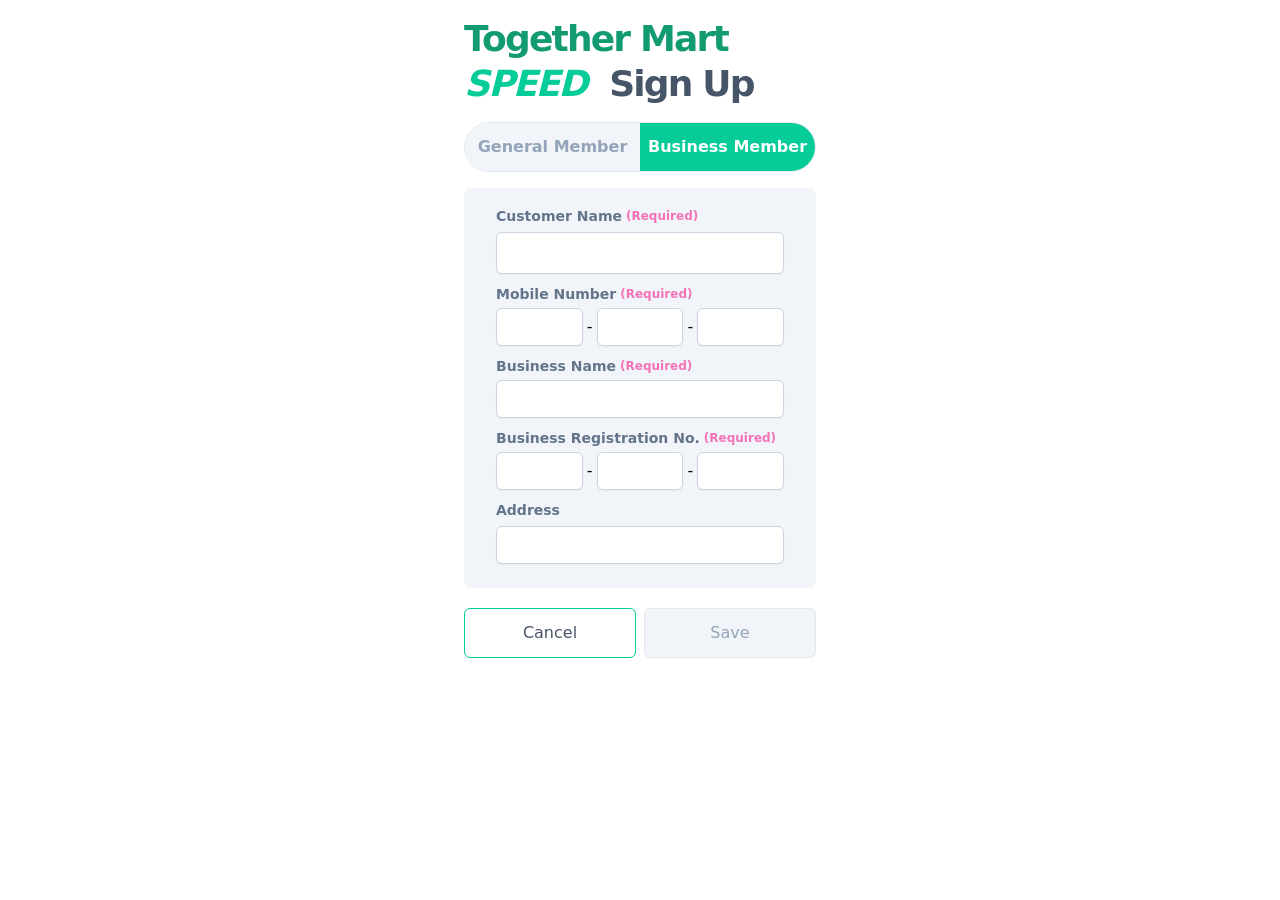
==== page2.html @ a51a75c3 "first commit" ====
<!DOCTYPE html>
<html lang="en">

    <head>
        <meta charset="utf-8">
        <meta name="viewport" content="width=device-width, initial-scale=1">
        <link rel="stylesheet" href="./output.css" />
    </head>

    <body class="" data-i18n-page="signup">
        <div class="max-w-96 mx-auto">
            <div class="mx-4 py-4">
                <div class="lang-switch" role="group" aria-label="Language switcher" style="display:none">
                    <button type="button" class="lang-btn" data-lang-switch="en">EN</button>
                    <button type="button" class="lang-btn" data-lang-switch="zh">中文</button>
                </div>
                <p class="text-4xl leading-tight font-bold tracking-tighter text-emerald-600/95" data-i18n="brand">투게더마트</p>
                <p class="text-4xl leading-tight font-bold tracking-tighter text-slate-600"><span class="text-[#06CC99] italic mr-3" data-i18n="speed">SPEED</span> <span data-i18n="signupTitle">회원가입</span>
                </p>
            </div>
            <div class="">
                <div class="flex mx-4 rounded-full border font-bold border-slate-200 overflow-hidden">
                    <a id="1" class="flex-1 py-3 text-center bg-slate-100 text-slate-400" data-i18n="memberGeneral">일반회원</a>
                    <a id="2" class="flex-1 py-3 text-center bg-[#06CC99] text-white" data-i18n="memberBusiness">사업자회원</a>
                </div>
                <div class="mt-4 my-2">
                    <form>
                        <div class="mx-4 px-8 py-4 bg-slate-100 rounded-md">
                            <div class="mb-2">
                                <label class="flex items-center text-sm leading-6 text-slate-500 font-bold"><span data-i18n="customerNameLabel">고객명</span><span class="ml-1 text-xs text-pink-400" data-i18n="requiredLabel">(필수)</span></label>
                                <div class="relative mt-1">
                                    <input class="block w-full p-1.5 rounded-md border border-slate-300 shadow-sm text-gray-900 outline-none text-lg placeholder:text-gray-400 focus:border-[#06CC99]" placeholder="" type="text" value="" name="name" />
                                </div>
                            </div>
                            <div class="my-2">
                                <label class="flex items-center text-sm leading-6 text-slate-500 font-bold"><span data-i18n="mobileLabel">휴대폰 번호</span><span class="ml-1 text-xs text-pink-400" data-i18n="requiredLabel">(필수)</span></label>
                                <div class="relative flex mt-0.5 gap-1 items-center">
                                    <input maxlength="3" class="flex-1 min-w-0 px-1.5 py-1 rounded-md border border-slate-300 shadow-sm text-gray-900 text-center outline-none text-lg placeholder:text-gray-400 focus:border-[#06CC99]" placeholder="" type="tel" value="" name="phone" />
                                    <span>-</span>
                                    <input maxlength="4" class="flex-1 min-w-0 px-1.5 py-1 rounded-md border border-slate-300 shadow-sm text-gray-900 text-center outline-none text-lg placeholder:text-gray-400 focus:border-[#06CC99]" placeholder="" type="tel" value="" name="phone" />
                                    <span>-</span>
                                    <input maxlength="4" class="flex-1 min-w-0 px-1.5 py-1 rounded-md border border-slate-300 shadow-sm text-gray-900 text-center outline-none text-lg placeholder:text-gray-400 focus:border-[#06CC99]" placeholder="" type="tel" value="" name="phone" />
                                </div>
                            </div>
                            <div>
                                <div class="my-2">
                                    <label class="flex items-center text-sm leading-6 text-slate-500 font-bold"><span data-i18n="businessNameLabel">사업자명</span><span class="ml-1 text-xs text-pink-400" data-i18n="requiredLabel">(필수)</span></label>
                                    <div class="relative mt-0.5">
                                        <input class="block w-full px-1.5 py-1 rounded-md border border-slate-300 shadow-sm text-gray-900 outline-none text-lg placeholder:text-gray-400 focus:border-[#06CC99]" placeholder="" type="text" value="" name="text" />
                                    </div>
                                </div>
                                <div class="my-2">
                                    <label class="flex items-center text-sm leading-6 text-slate-500 font-bold"><span data-i18n="businessNumberLabel">사업자번호</span><span class="ml-1 text-xs text-pink-400" data-i18n="requiredLabel">(필수)</span></label>
                                    <div class="relative flex mt-0.5 gap-1 items-center">
                                        <input maxlength="3" class="flex-1 min-w-0 px-1.5 py-1 rounded-md border border-slate-300 shadow-sm text-gray-900 text-center outline-none text-lg placeholder:text-gray-400 focus:border-[#06CC99]" placeholder="" type="tel" value="" name="number" />
                                        <span>-</span>
                                        <input maxlength="2" class="flex-1 min-w-0 px-1.5 py-1 rounded-md border border-slate-300 shadow-sm text-gray-900 text-center outline-none text-lg placeholder:text-gray-400 focus:border-[#06CC99]" placeholder="" type="tel" value="" name="number" />
                                        <span>-</span>
                                        <input maxlength="5" class="flex-1 min-w-0 px-1.5 py-1 rounded-md border border-slate-300 shadow-sm text-gray-900 text-center outline-none text-lg placeholder:text-gray-400 focus:border-[#06CC99]" placeholder="" type="tel" value="" name="number" />
                                    </div>
                                </div>
                            </div>
                            <div class="my-2">
                                <label class="block text-sm leading-6 text-slate-500 font-bold" data-i18n="addressLabel">주소</label>
                                <div class="relative mt-1">
                                    <input id="adress" class="block w-full px-1.5 py-1 rounded-md border border-slate-300 shadow-sm text-gray-900 outline-none text-lg placeholder:text-gray-400 focus:border-[#06CC99]" placeholder="" type="text" name="price" />
                                </div>
                            </div>
                        </div>
                    </form>
                </div>
            </div>
            <div class="flex mt-2 px-4 py-3 gap-2 bg-white">
                <button class="block w-full p-3 border border-[#06CC99] rounded-md text-slate-600" data-i18n="cancel">취소</button>
                <button disabled="" class="block w-full p-3 border text-center rounded-md bg-slate-100 text-slate-400" data-i18n="save">저장</button>
            </div>
        </div>
        <script src="./i18n.js"></script>
    </body>
</html>
---- output.css ----
*, ::before, ::after {
  --tw-border-spacing-x: 0;
  --tw-border-spacing-y: 0;
  --tw-translate-x: 0;
  --tw-translate-y: 0;
  --tw-rotate: 0;
  --tw-skew-x: 0;
  --tw-skew-y: 0;
  --tw-scale-x: 1;
  --tw-scale-y: 1;
  --tw-pan-x:  ;
  --tw-pan-y:  ;
  --tw-pinch-zoom:  ;
  --tw-scroll-snap-strictness: proximity;
  --tw-gradient-from-position:  ;
  --tw-gradient-via-position:  ;
  --tw-gradient-to-position:  ;
  --tw-ordinal:  ;
  --tw-slashed-zero:  ;
  --tw-numeric-figure:  ;
  --tw-numeric-spacing:  ;
  --tw-numeric-fraction:  ;
  --tw-ring-inset:  ;
  --tw-ring-offset-width: 0px;
  --tw-ring-offset-color: #fff;
  --tw-ring-color: rgb(59 130 246 / 0.5);
  --tw-ring-offset-shadow: 0 0 #0000;
  --tw-ring-shadow: 0 0 #0000;
  --tw-shadow: 0 0 #0000;
  --tw-shadow-colored: 0 0 #0000;
  --tw-blur:  ;
  --tw-brightness:  ;
  --tw-contrast:  ;
  --tw-grayscale:  ;
  --tw-hue-rotate:  ;
  --tw-invert:  ;
  --tw-saturate:  ;
  --tw-sepia:  ;
  --tw-drop-shadow:  ;
  --tw-backdrop-blur:  ;
  --tw-backdrop-brightness:  ;
  --tw-backdrop-contrast:  ;
  --tw-backdrop-grayscale:  ;
  --tw-backdrop-hue-rotate:  ;
  --tw-backdrop-invert:  ;
  --tw-backdrop-opacity:  ;
  --tw-backdrop-saturate:  ;
  --tw-backdrop-sepia:  ;
  --tw-contain-size:  ;
  --tw-contain-layout:  ;
  --tw-contain-paint:  ;
  --tw-contain-style:  ;
}

::backdrop {
  --tw-border-spacing-x: 0;
  --tw-border-spacing-y: 0;
  --tw-translate-x: 0;
  --tw-translate-y: 0;
  --tw-rotate: 0;
  --tw-skew-x: 0;
  --tw-skew-y: 0;
  --tw-scale-x: 1;
  --tw-scale-y: 1;
  --tw-pan-x:  ;
  --tw-pan-y:  ;
  --tw-pinch-zoom:  ;
  --tw-scroll-snap-strictness: proximity;
  --tw-gradient-from-position:  ;
  --tw-gradient-via-position:  ;
  --tw-gradient-to-position:  ;
  --tw-ordinal:  ;
  --tw-slashed-zero:  ;
  --tw-numeric-figure:  ;
  --tw-numeric-spacing:  ;
  --tw-numeric-fraction:  ;
  --tw-ring-inset:  ;
  --tw-ring-offset-width: 0px;
  --tw-ring-offset-color: #fff;
  --tw-ring-color: rgb(59 130 246 / 0.5);
  --tw-ring-offset-shadow: 0 0 #0000;
  --tw-ring-shadow: 0 0 #0000;
  --tw-shadow: 0 0 #0000;
  --tw-shadow-colored: 0 0 #0000;
  --tw-blur:  ;
  --tw-brightness:  ;
  --tw-contrast:  ;
  --tw-grayscale:  ;
  --tw-hue-rotate:  ;
  --tw-invert:  ;
  --tw-saturate:  ;
  --tw-sepia:  ;
  --tw-drop-shadow:  ;
  --tw-backdrop-blur:  ;
  --tw-backdrop-brightness:  ;
  --tw-backdrop-contrast:  ;
  --tw-backdrop-grayscale:  ;
  --tw-backdrop-hue-rotate:  ;
  --tw-backdrop-invert:  ;
  --tw-backdrop-opacity:  ;
  --tw-backdrop-saturate:  ;
  --tw-backdrop-sepia:  ;
  --tw-contain-size:  ;
  --tw-contain-layout:  ;
  --tw-contain-paint:  ;
  --tw-contain-style:  ;
}

/*
! tailwindcss v3.4.14 | MIT License | https://tailwindcss.com
*/

/*
1. Prevent padding and border from affecting element width. (https://github.com/mozdevs/cssremedy/issues/4)
2. Allow adding a border to an element by just adding a border-width. (https://github.com/tailwindcss/tailwindcss/pull/116)
*/

*,
::before,
::after {
  box-sizing: border-box;
  /* 1 */
  border-width: 0;
  /* 2 */
  border-style: solid;
  /* 2 */
  border-color: #e5e7eb;
  /* 2 */
}

::before,
::after {
  --tw-content: '';
}

/*
1. Use a consistent sensible line-height in all browsers.
2. Prevent adjustments of font size after orientation changes in iOS.
3. Use a more readable tab size.
4. Use the user's configured `sans` font-family by default.
5. Use the user's configured `sans` font-feature-settings by default.
6. Use the user's configured `sans` font-variation-settings by default.
7. Disable tap highlights on iOS
*/

html,
:host {
  line-height: 1.5;
  /* 1 */
  -webkit-text-size-adjust: 100%;
  /* 2 */
  -moz-tab-size: 4;
  /* 3 */
  -o-tab-size: 4;
     tab-size: 4;
  /* 3 */
  font-family: ui-sans-serif, system-ui, sans-serif, "Apple Color Emoji", "Segoe UI Emoji", "Segoe UI Symbol", "Noto Color Emoji";
  /* 4 */
  font-feature-settings: normal;
  /* 5 */
  font-variation-settings: normal;
  /* 6 */
  -webkit-tap-highlight-color: transparent;
  /* 7 */
}

/*
1. Remove the margin in all browsers.
2. Inherit line-height from `html` so users can set them as a class directly on the `html` element.
*/

body {
  margin: 0;
  /* 1 */
  line-height: inherit;
  /* 2 */
}

/*
1. Add the correct height in Firefox.
2. Correct the inheritance of border color in Firefox. (https://bugzilla.mozilla.org/show_bug.cgi?id=190655)
3. Ensure horizontal rules are visible by default.
*/

hr {
  height: 0;
  /* 1 */
  color: inherit;
  /* 2 */
  border-top-width: 1px;
  /* 3 */
}

/*
Add the correct text decoration in Chrome, Edge, and Safari.
*/

abbr:where([title]) {
  -webkit-text-decoration: underline dotted;
          text-decoration: underline dotted;
}

/*
Remove the default font size and weight for headings.
*/

h1,
h2,
h3,
h4,
h5,
h6 {
  font-size: inherit;
  font-weight: inherit;
}

/*
Reset links to optimize for opt-in styling instead of opt-out.
*/

a {
  color: inherit;
  text-decoration: inherit;
}

/*
Add the correct font weight in Edge and Safari.
*/

b,
strong {
  font-weight: bolder;
}

/*
1. Use the user's configured `mono` font-family by default.
2. Use the user's configured `mono` font-feature-settings by default.
3. Use the user's configured `mono` font-variation-settings by default.
4. Correct the odd `em` font sizing in all browsers.
*/

code,
kbd,
samp,
pre {
  font-family: ui-monospace, SFMono-Regular, Menlo, Monaco, Consolas, "Liberation Mono", "Courier New", monospace;
  /* 1 */
  font-feature-settings: normal;
  /* 2 */
  font-variation-settings: normal;
  /* 3 */
  font-size: 1em;
  /* 4 */
}

/*
Add the correct font size in all browsers.
*/

small {
  font-size: 80%;
}

/*
Prevent `sub` and `sup` elements from affecting the line height in all browsers.
*/

sub,
sup {
  font-size: 75%;
  line-height: 0;
  position: relative;
  vertical-align: baseline;
}

sub {
  bottom: -0.25em;
}

sup {
  top: -0.5em;
}

/*
1. Remove text indentation from table contents in Chrome and Safari. (https://bugs.chromium.org/p/chromium/issues/detail?id=999088, https://bugs.webkit.org/show_bug.cgi?id=201297)
2. Correct table border color inheritance in all Chrome and Safari. (https://bugs.chromium.org/p/chromium/issues/detail?id=935729, https://bugs.webkit.org/show_bug.cgi?id=195016)
3. Remove gaps between table borders by default.
*/

table {
  text-indent: 0;
  /* 1 */
  border-color: inherit;
  /* 2 */
  border-collapse: collapse;
  /* 3 */
}

/*
1. Change the font styles in all browsers.
2. Remove the margin in Firefox and Safari.
3. Remove default padding in all browsers.
*/

button,
input,
optgroup,
select,
textarea {
  font-family: inherit;
  /* 1 */
  font-feature-settings: inherit;
  /* 1 */
  font-variation-settings: inherit;
  /* 1 */
  font-size: 100%;
  /* 1 */
  font-weight: inherit;
  /* 1 */
  line-height: inherit;
  /* 1 */
  letter-spacing: inherit;
  /* 1 */
  color: inherit;
  /* 1 */
  margin: 0;
  /* 2 */
  padding: 0;
  /* 3 */
}

/*
Remove the inheritance of text transform in Edge and Firefox.
*/

button,
select {
  text-transform: none;
}

/*
1. Correct the inability to style clickable types in iOS and Safari.
2. Remove default button styles.
*/

button,
input:where([type='button']),
input:where([type='reset']),
input:where([type='submit']) {
  -webkit-appearance: button;
  /* 1 */
  background-color: transparent;
  /* 2 */
  background-image: none;
  /* 2 */
}

/*
Use the modern Firefox focus style for all focusable elements.
*/

:-moz-focusring {
  outline: auto;
}

/*
Remove the additional `:invalid` styles in Firefox. (https://github.com/mozilla/gecko-dev/blob/2f9eacd9d3d995c937b4251a5557d95d494c9be1/layout/style/res/forms.css#L728-L737)
*/

:-moz-ui-invalid {
  box-shadow: none;
}

/*
Add the correct vertical alignment in Chrome and Firefox.
*/

progress {
  vertical-align: baseline;
}

/*
Correct the cursor style of increment and decrement buttons in Safari.
*/

::-webkit-inner-spin-button,
::-webkit-outer-spin-button {
  height: auto;
}

/*
1. Correct the odd appearance in Chrome and Safari.
2. Correct the outline style in Safari.
*/

[type='search'] {
  -webkit-appearance: textfield;
  /* 1 */
  outline-offset: -2px;
  /* 2 */
}

/*
Remove the inner padding in Chrome and Safari on macOS.
*/

::-webkit-search-decoration {
  -webkit-appearance: none;
}

/*
1. Correct the inability to style clickable types in iOS and Safari.
2. Change font properties to `inherit` in Safari.
*/

::-webkit-file-upload-button {
  -webkit-appearance: button;
  /* 1 */
  font: inherit;
  /* 2 */
}

/*
Add the correct display in Chrome and Safari.
*/

summary {
  display: list-item;
}

/*
Removes the default spacing and border for appropriate elements.
*/

blockquote,
dl,
dd,
h1,
h2,
h3,
h4,
h5,
h6,
hr,
figure,
p,
pre {
  margin: 0;
}

fieldset {
  margin: 0;
  padding: 0;
}

legend {
  padding: 0;
}

ol,
ul,
menu {
  list-style: none;
  margin: 0;
  padding: 0;
}

/*
Reset default styling for dialogs.
*/

dialog {
  padding: 0;
}

/*
Prevent resizing textareas horizontally by default.
*/

textarea {
  resize: vertical;
}

/*
1. Reset the default placeholder opacity in Firefox. (https://github.com/tailwindlabs/tailwindcss/issues/3300)
2. Set the default placeholder color to the user's configured gray 400 color.
*/

input::-moz-placeholder, textarea::-moz-placeholder {
  opacity: 1;
  /* 1 */
  color: #9ca3af;
  /* 2 */
}

input::placeholder,
textarea::placeholder {
  opacity: 1;
  /* 1 */
  color: #9ca3af;
  /* 2 */
}

/*
Set the default cursor for buttons.
*/

button,
[role="button"] {
  cursor: pointer;
}

/*
Make sure disabled buttons don't get the pointer cursor.
*/

:disabled {
  cursor: default;
}

/*
1. Make replaced elements `display: block` by default. (https://github.com/mozdevs/cssremedy/issues/14)
2. Add `vertical-align: middle` to align replaced elements more sensibly by default. (https://github.com/jensimmons/cssremedy/issues/14#issuecomment-634934210)
   This can trigger a poorly considered lint error in some tools but is included by design.
*/

img,
svg,
video,
canvas,
audio,
iframe,
embed,
object {
  display: block;
  /* 1 */
  vertical-align: middle;
  /* 2 */
}

/*
Constrain images and videos to the parent width and preserve their intrinsic aspect ratio. (https://github.com/mozdevs/cssremedy/issues/14)
*/

img,
video {
  max-width: 100%;
  height: auto;
}

/* Make elements with the HTML hidden attribute stay hidden by default */

[hidden]:where(:not([hidden="until-found"])) {
  display: none;
}

.fixed {
  position: fixed;
}

.absolute {
  position: absolute;
}

.relative {
  position: relative;
}

.bottom-0 {
  bottom: 0px;
}

.bottom-24 {
  bottom: 6rem;
}

.left-0 {
  left: 0px;
}

.right-0 {
  right: 0px;
}

.right-2 {
  right: 0.5rem;
}

.top-0 {
  top: 0px;
}

.top-2 {
  top: 0.5rem;
}

.top-6 {
  top: 1.5rem;
}

.z-50 {
  z-index: 50;
}

.mx-4 {
  margin-left: 1rem;
  margin-right: 1rem;
}

.mx-auto {
  margin-left: auto;
  margin-right: auto;
}

.my-2 {
  margin-top: 0.5rem;
  margin-bottom: 0.5rem;
}

.mb-2 {
  margin-bottom: 0.5rem;
}

.mb-24 {
  margin-bottom: 6rem;
}

.mb-4 {
  margin-bottom: 1rem;
}

.ml-1 {
  margin-left: 0.25rem;
}

.mr-1 {
  margin-right: 0.25rem;
}

.mr-3 {
  margin-right: 0.75rem;
}

.mt-0\.5 {
  margin-top: 0.125rem;
}

.mt-1 {
  margin-top: 0.25rem;
}

.mt-2 {
  margin-top: 0.5rem;
}

.mt-4 {
  margin-top: 1rem;
}

.mt-6 {
  margin-top: 1.5rem;
}

.block {
  display: block;
}

.flex {
  display: flex;
}

.table {
  display: table;
}

.h-3 {
  height: 0.75rem;
}

.h-3\/4 {
  height: 75%;
}

.h-96 {
  height: 24rem;
}

.h-full {
  height: 100%;
}

.w-12 {
  width: 3rem;
}

.w-24 {
  width: 6rem;
}

.w-28 {
  width: 7rem;
}

.w-3 {
  width: 0.75rem;
}

.w-5\/6 {
  width: 83.333333%;
}

.w-full {
  width: 100%;
}

.min-w-0 {
  min-width: 0px;
}

.max-w-96 {
  max-width: 24rem;
}

.flex-1 {
  flex: 1 1 0%;
}

.flex-col {
  flex-direction: column;
}

.items-center {
  align-items: center;
}

.justify-center {
  justify-content: center;
}

.gap-1 {
  gap: 0.25rem;
}

.gap-2 {
  gap: 0.5rem;
}

.overflow-hidden {
  overflow: hidden;
}

.overflow-y-scroll {
  overflow-y: scroll;
}

.break-all {
  word-break: break-all;
}

.rounded-full {
  border-radius: 9999px;
}

.rounded-md {
  border-radius: 0.375rem;
}

.rounded-xl {
  border-radius: 0.75rem;
}

.border {
  border-width: 1px;
}

.border-\[\#06CC99\] {
  --tw-border-opacity: 1;
  border-color: rgb(6 204 153 / var(--tw-border-opacity));
}

.border-slate-200 {
  --tw-border-opacity: 1;
  border-color: rgb(226 232 240 / var(--tw-border-opacity));
}

.border-slate-300 {
  --tw-border-opacity: 1;
  border-color: rgb(203 213 225 / var(--tw-border-opacity));
}

.bg-\[\#06CC99\] {
  --tw-bg-opacity: 1;
  background-color: rgb(6 204 153 / var(--tw-bg-opacity));
}

.bg-black {
  --tw-bg-opacity: 1;
  background-color: rgb(0 0 0 / var(--tw-bg-opacity));
}

.bg-slate-100 {
  --tw-bg-opacity: 1;
  background-color: rgb(241 245 249 / var(--tw-bg-opacity));
}

.bg-white {
  --tw-bg-opacity: 1;
  background-color: rgb(255 255 255 / var(--tw-bg-opacity));
}

.bg-opacity-30 {
  --tw-bg-opacity: 0.3;
}

.fill-\[\#06CC99\] {
  fill: #06CC99;
}

.p-1 {
  padding: 0.25rem;
}

.p-1\.5 {
  padding: 0.375rem;
}

.p-3 {
  padding: 0.75rem;
}

.p-4 {
  padding: 1rem;
}

.px-1\.5 {
  padding-left: 0.375rem;
  padding-right: 0.375rem;
}

.px-4 {
  padding-left: 1rem;
  padding-right: 1rem;
}

.px-8 {
  padding-left: 2rem;
  padding-right: 2rem;
}

.py-1 {
  padding-top: 0.25rem;
  padding-bottom: 0.25rem;
}

.py-3 {
  padding-top: 0.75rem;
  padding-bottom: 0.75rem;
}

.py-4 {
  padding-top: 1rem;
  padding-bottom: 1rem;
}

.text-center {
  text-align: center;
}

.font-sans {
  font-family: ui-sans-serif, system-ui, sans-serif, "Apple Color Emoji", "Segoe UI Emoji", "Segoe UI Symbol", "Noto Color Emoji";
}

.text-4xl {
  font-size: 2.25rem;
  line-height: 2.5rem;
}

.text-lg {
  font-size: 1.125rem;
  line-height: 1.75rem;
}

.text-sm {
  font-size: 0.875rem;
  line-height: 1.25rem;
}

.text-xl {
  font-size: 1.25rem;
  line-height: 1.75rem;
}

.text-xs {
  font-size: 0.75rem;
  line-height: 1rem;
}

.font-bold {
  font-weight: 700;
}

.italic {
  font-style: italic;
}

.leading-6 {
  line-height: 1.5rem;
}

.leading-tight {
  line-height: 1.25;
}

.tracking-tighter {
  letter-spacing: -0.05em;
}

.text-\[\#06CC99\] {
  --tw-text-opacity: 1;
  color: rgb(6 204 153 / var(--tw-text-opacity));
}

.text-emerald-600 {
  --tw-text-opacity: 1;
  color: rgb(5 150 105 / var(--tw-text-opacity));
}

.text-emerald-600\/95 {
  color: rgb(5 150 105 / 0.95);
}

.text-gray-900 {
  --tw-text-opacity: 1;
  color: rgb(17 24 39 / var(--tw-text-opacity));
}

.text-pink-400 {
  --tw-text-opacity: 1;
  color: rgb(244 114 182 / var(--tw-text-opacity));
}

.text-slate-400 {
  --tw-text-opacity: 1;
  color: rgb(148 163 184 / var(--tw-text-opacity));
}

.text-slate-500 {
  --tw-text-opacity: 1;
  color: rgb(100 116 139 / var(--tw-text-opacity));
}

.text-slate-600 {
  --tw-text-opacity: 1;
  color: rgb(71 85 105 / var(--tw-text-opacity));
}

.text-slate-800 {
  --tw-text-opacity: 1;
  color: rgb(30 41 59 / var(--tw-text-opacity));
}

.text-white {
  --tw-text-opacity: 1;
  color: rgb(255 255 255 / var(--tw-text-opacity));
}

.shadow-2xl {
  --tw-shadow: 0 25px 50px -12px rgb(0 0 0 / 0.25);
  --tw-shadow-colored: 0 25px 50px -12px var(--tw-shadow-color);
  box-shadow: var(--tw-ring-offset-shadow, 0 0 #0000), var(--tw-ring-shadow, 0 0 #0000), var(--tw-shadow);
}

.shadow-sm {
  --tw-shadow: 0 1px 2px 0 rgb(0 0 0 / 0.05);
  --tw-shadow-colored: 0 1px 2px 0 var(--tw-shadow-color);
  box-shadow: var(--tw-ring-offset-shadow, 0 0 #0000), var(--tw-ring-shadow, 0 0 #0000), var(--tw-shadow);
}

.outline-none {
  outline: 2px solid transparent;
  outline-offset: 2px;
}

:root {
  --foreground-rgb: 0, 0, 0;
  --background-start-rgb: 214, 219, 220;
  --background-end-rgb: 255, 255, 255;
}

@media (prefers-color-scheme: dark) {
  :root {
    --foreground-rgb: 255, 255, 255;
    --background-start-rgb: 0, 0, 0;
    --background-end-rgb: 0, 0, 0;
  }
}

body {
}

.placeholder\:text-gray-400::-moz-placeholder {
  --tw-text-opacity: 1;
  color: rgb(156 163 175 / var(--tw-text-opacity));
}

.placeholder\:text-gray-400::placeholder {
  --tw-text-opacity: 1;
  color: rgb(156 163 175 / var(--tw-text-opacity));
}

.focus\:border-\[\#06CC99\]:focus {
  --tw-border-opacity: 1;
  border-color: rgb(6 204 153 / var(--tw-border-opacity));
}

.lang-switch {
  display: inline-flex;
  gap: 0.25rem;
  margin-bottom: 0.5rem;
  padding: 0.25rem;
  border: 1px solid #cbd5e1;
  border-radius: 9999px;
  background-color: #f8fafc;
}

.lang-btn {
  border: 0;
  border-radius: 9999px;
  padding: 0.25rem 0.6rem;
  font-size: 0.75rem;
  font-weight: 700;
  color: #64748b;
  background-color: transparent;
}

.lang-btn.is-active {
  color: #ffffff;
  background-color: #06cc99;
}
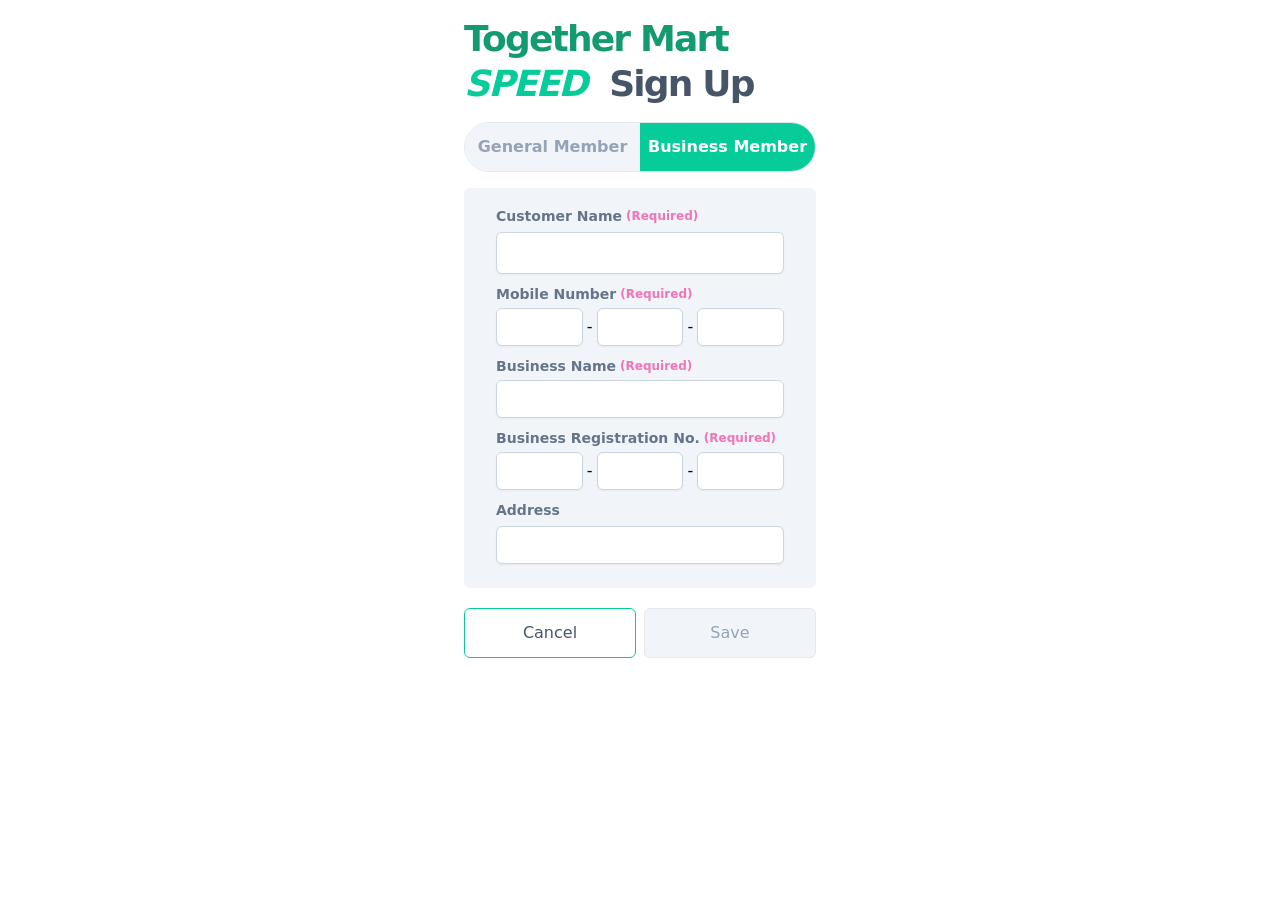
==== commit 55df2276: "한국어 지원 추가 및 기본 언어 설정 변경" ====
--- a/page2.html
+++ b/page2.html
@@ -1,5 +1,5 @@
 <!DOCTYPE html>
-<html lang="en">
+<html lang="ko">
 
     <head>
         <meta charset="utf-8">
@@ -11,6 +11,7 @@
         <div class="max-w-96 mx-auto">
             <div class="mx-4 py-4">
                 <div class="lang-switch" role="group" aria-label="Language switcher" style="display:none">
+                    <button type="button" class="lang-btn" data-lang-switch="ko">한국어</button>
                     <button type="button" class="lang-btn" data-lang-switch="en">EN</button>
                     <button type="button" class="lang-btn" data-lang-switch="zh">中文</button>
                 </div>
@@ -20,8 +21,8 @@
             </div>
             <div class="">
                 <div class="flex mx-4 rounded-full border font-bold border-slate-200 overflow-hidden">
-                    <a id="1" class="flex-1 py-3 text-center bg-slate-100 text-slate-400" data-i18n="memberGeneral">일반회원</a>
-                    <a id="2" class="flex-1 py-3 text-center bg-[#06CC99] text-white" data-i18n="memberBusiness">사업자회원</a>
+                        <a id="1" class="flex-1 py-3 text-center bg-slate-100 text-slate-400" data-i18n="memberGeneral">일반회원</a>
+                        <a id="2" class="flex-1 py-3 text-center bg-[#06CC99] text-white" data-i18n="memberBusiness">사업자회원</a>
                 </div>
                 <div class="mt-4 my-2">
                     <form>
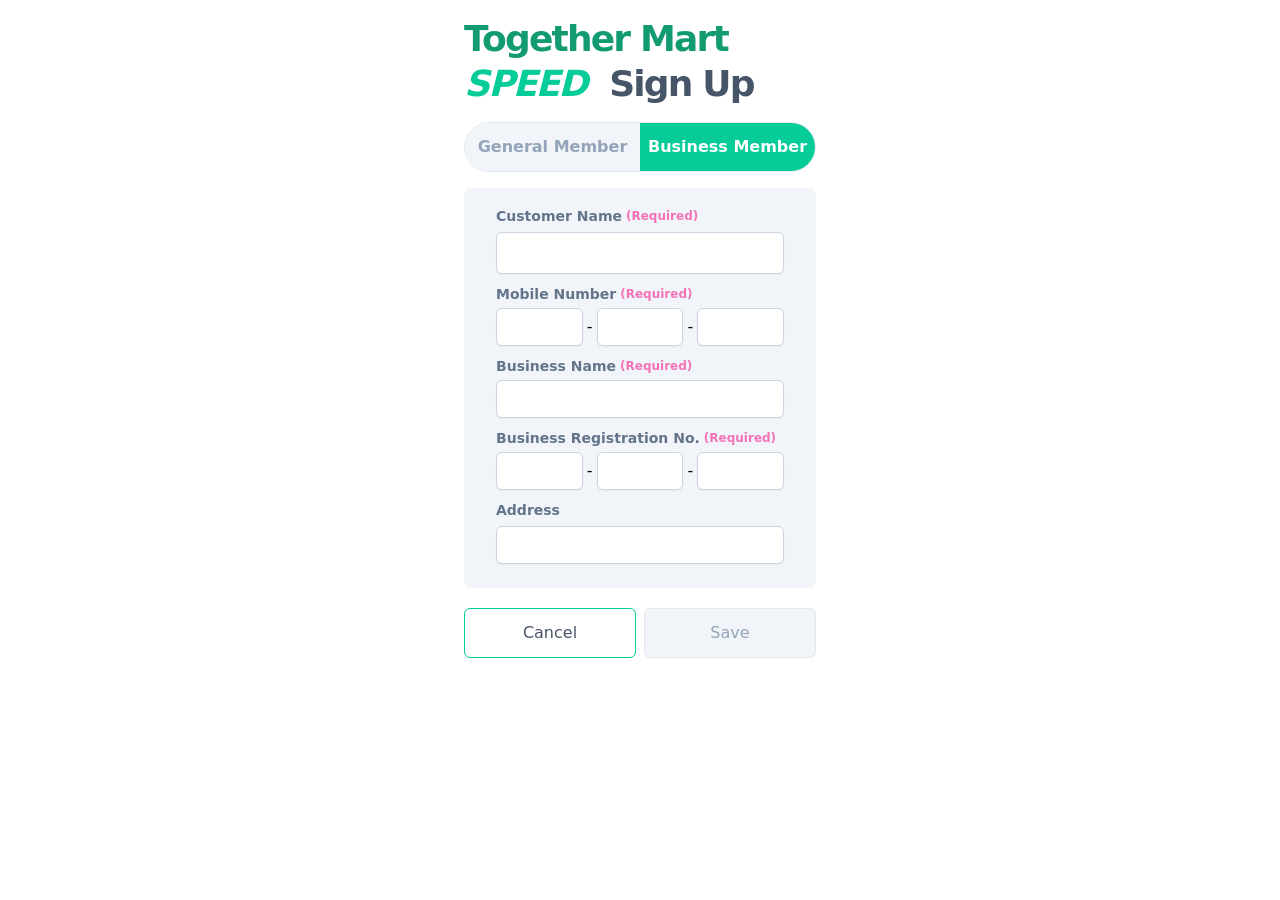
==== commit 1050d526: "언어 스위치 기능 주석 처리: 언어 스위치 관련 코드 블록을 주석 처리하여 비활성화" ====
--- a/page2.html
+++ b/page2.html
@@ -10,11 +10,11 @@
     <body class="" data-i18n-page="signup">
         <div class="max-w-96 mx-auto">
             <div class="mx-4 py-4">
-                <div class="lang-switch" role="group" aria-label="Language switcher" style="display:none">
+                <!-- <div class="lang-switch" role="group" aria-label="Language switcher" style="display:none">
                     <button type="button" class="lang-btn" data-lang-switch="ko">한국어</button>
                     <button type="button" class="lang-btn" data-lang-switch="en">EN</button>
                     <button type="button" class="lang-btn" data-lang-switch="zh">中文</button>
-                </div>
+                </div> -->
                 <p class="text-4xl leading-tight font-bold tracking-tighter text-emerald-600/95" data-i18n="brand">투게더마트</p>
                 <p class="text-4xl leading-tight font-bold tracking-tighter text-slate-600"><span class="text-[#06CC99] italic mr-3" data-i18n="speed">SPEED</span> <span data-i18n="signupTitle">회원가입</span>
                 </p>
